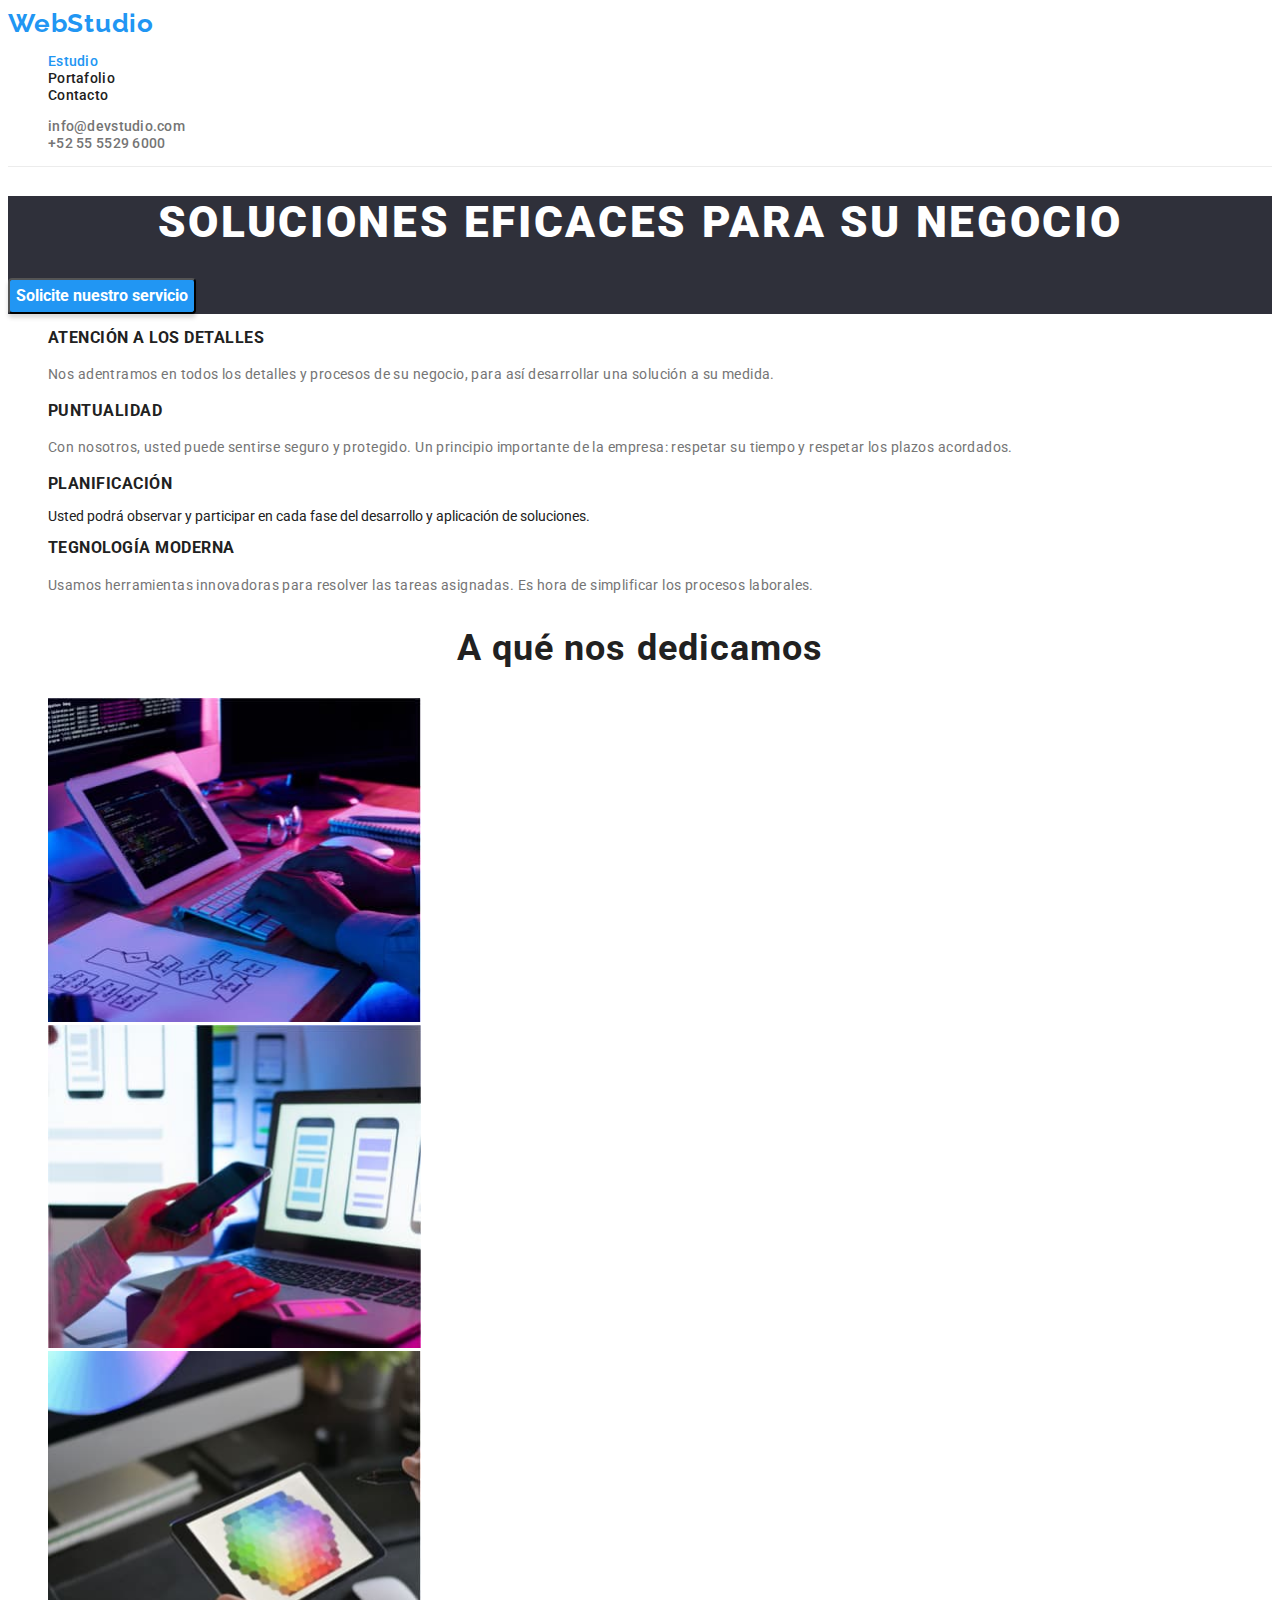
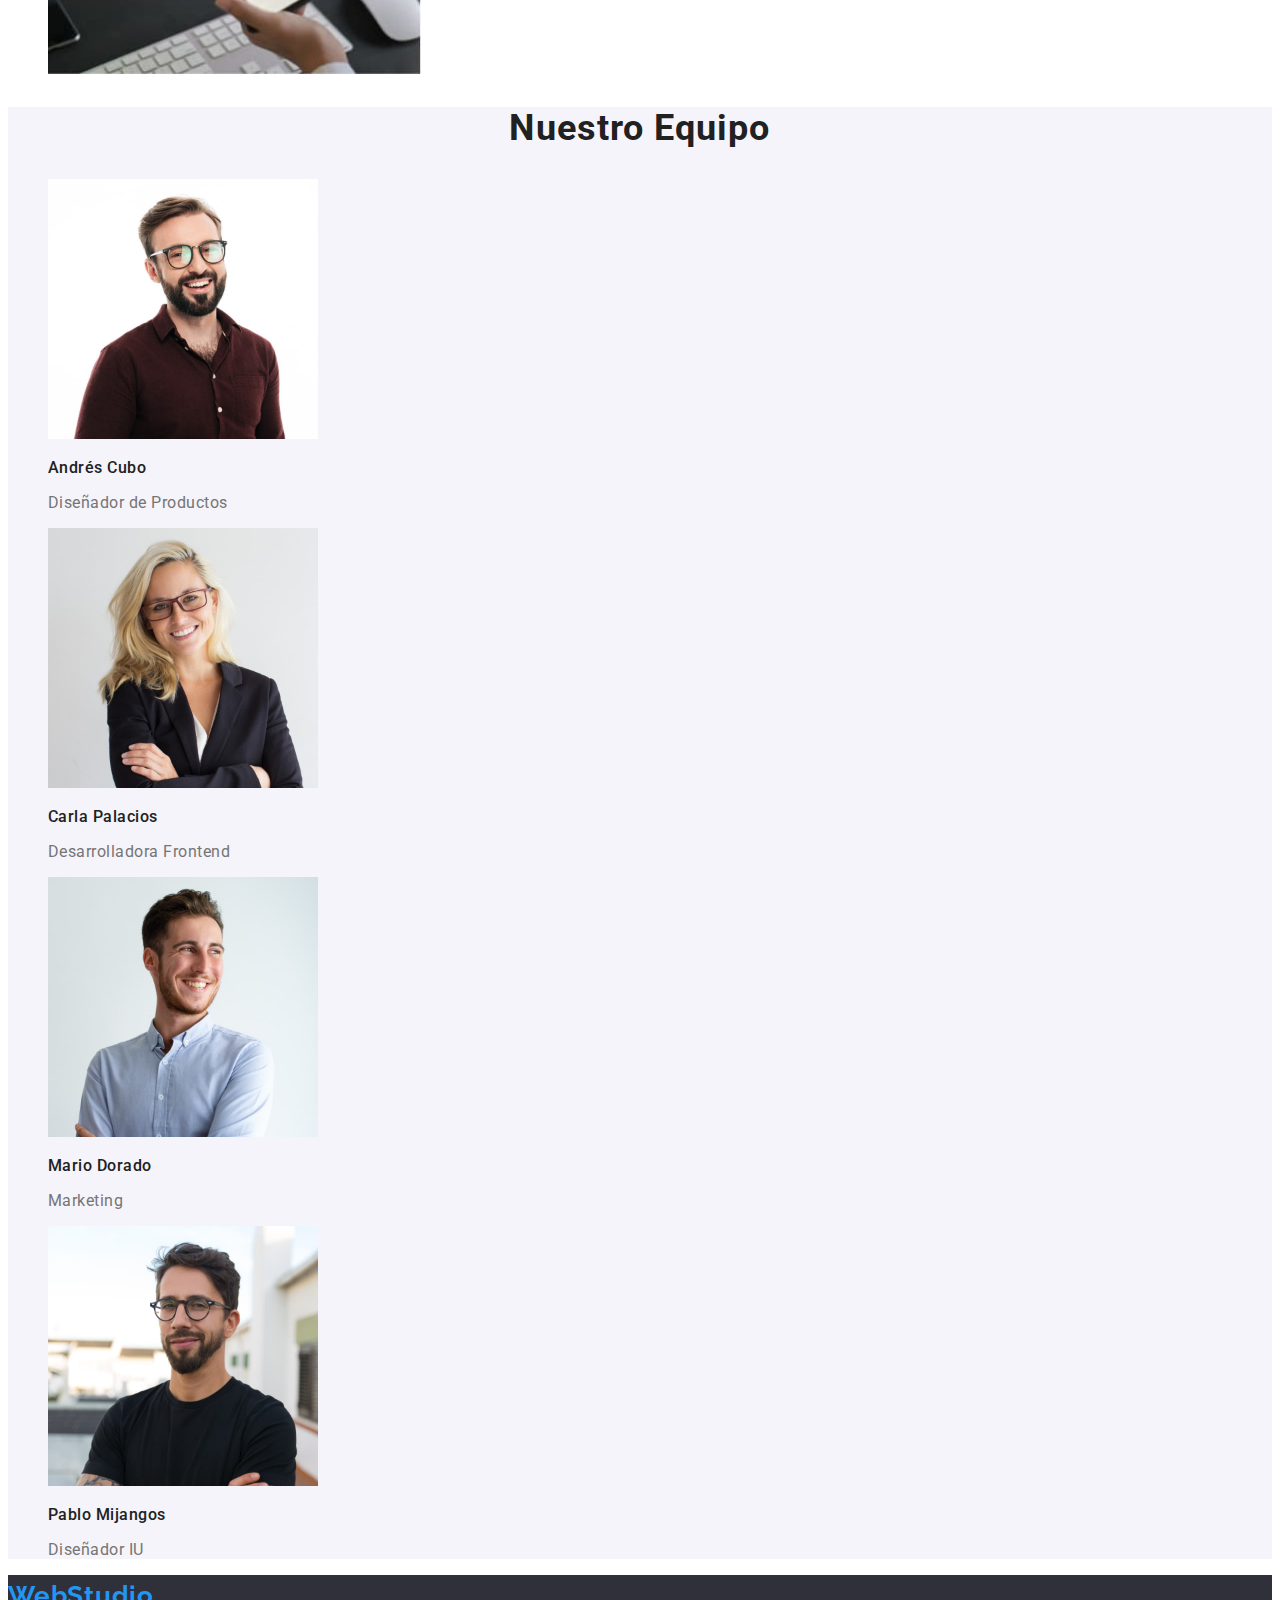
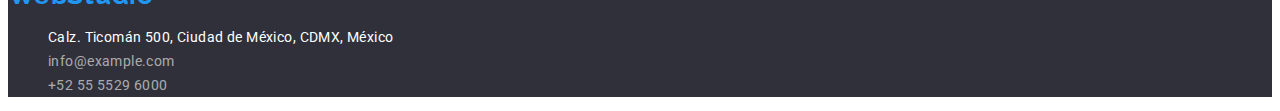
==== index.html @ 963b59cc "Initial commit" ====
<!DOCTYPE html>
<html lang="en">
  <head>
    <meta charset="UTF-8" />
    <meta http-equiv="X-UA-Compatible" content="IE=edge" />
    <meta name="viewport" content="width=device-width, initial-scale=1.0" />
    <link rel="preconnect" href="https://fonts.googleapis.com" />
    <link rel="preconnect" href="https://fonts.gstatic.com" crossorigin />
    <title>WebStudio</title>
    <link rel="stylesheet" href="css/styles.css" />
    <link
      href="https://fonts.googleapis.com/css2?family=Raleway:ital,wght@0,400;0,500;0,900;1,700&family=Roboto:ital,wght@0,100;0,300;0,400;0,500;0,700;0,900;1,100;1,300;1,400;1,500;1,700;1,900&display=swap"
      rel="stylesheet"
    />
  </head>
  <body>
    <!-- Aquí empieza el encabezado principal que se mantendrá en todas las páginas del sitio web -->
    <header class="header-container">
      <a href="./index.html" class="header-logo link"
        ><span class="logo-blue">WebStudio</span></a
      >
      <nav class="header-nav">
        <ul class="header-menu list">
          <li class="header-menu-item">
            <a href="./index.html" class="header-link link current">Estudio</a>
          </li>
          <li class="header-menu-item">
            <a href="./portfolio.html" class="header-link link">Portafolio</a>
          </li>
          <li class="header-menu-item">
            <a href="" class="header-link link">Contacto</a>
          </li>
        </ul>
      </nav>
      <ul class="header-contacts list">
        <li class="header-email">
          <a href="mailto:info@devstudio.com" class="email link"
            >info@devstudio.com</a
          >
        </li>
        <li class="header-tel">
          <a href="tel:+525555296000" class="tel link">+52 55 5529 6000</a>
        </li>
      </ul>
    </header>
    <!-- Aquí está el contenido principal de nuestra página -->
    <main>
      <!-- Contiene la sección para solicitar servicio -->
      <section class="main-intro">
        <h1>SOLUCIONES EFICACES PARA SU NEGOCIO</h1>
        <button class="intro-button" type="button">
          Solicite nuestro servicio
        </button>
      </section>
      <!-- Contiene la sección de los beneficios que ofrece la empresa-->
      <section class="benefits-container">
        <h2 hidden class="t-benefits">Nuestras ventanas</h2>
        <ul class="benefits-list list">
          <li class="benefits-list-item">
            <h3 class="title-benefits">ATENCIÓN A LOS DETALLES</h3>
            <p class="benefits-text">
              Nos adentramos en todos los detalles y procesos de su negocio,
              para así desarrollar una solución a su medida.
            </p>
          </li>
          <li class="benefits-list-item">
            <h3 class="title-benefits">PUNTUALIDAD</h3>
            <p class="benefits-text">
              Con nosotros, usted puede sentirse seguro y protegido. Un
              principio importante de la empresa: respetar su tiempo y respetar
              los plazos acordados.
            </p>
          </li>
          <li class="benefits-list-item">
            <h3 class="title-benefits">PLANIFICACIÓN</h3>
            <p class="benfits-text">
              Usted podrá observar y participar en cada fase del desarrollo y
              aplicación de soluciones.
            </p>
          </li>
          <li class="benefits-list-item">
            <h3 class="title-benefits">TEGNOLOGÍA MODERNA</h3>
            <p class="benefits-text">
              Usamos herramientas innovadoras para resolver las tareas
              asignadas. Es hora de simplificar los procesos laborales.
            </p>
          </li>
        </ul>
      </section>
      <!-- Contiene la sección: A qué se dedica la empresa -->
      <section>
        <h2 class="title-what-do">A qué nos dedicamos</h2>
        <ul class="img-container-list list work">
          <li>
            <img
              src="./image/Diseño_desarrollo_SW.jpg"
              alt="Diseño y desarrollo de una solución informática"
              width="373"
            />
          </li>
          <li>
            <img
              src="./image/Diseño_Responsive.jpg"
              alt="Diseño web responsive"
              width="373"
            />
          </li>
          <li>
            <img
              src="./image/Diseño_Necesidades.jpg"
              alt="Diseño de acuerdo a la necesidades"
              width="373"
            />
          </li>
        </ul>
      </section>
      <!-- Contiene la sección de información del equipo de trabajo de la empresa -->
      <section class="section-our-team">
        <h2 class="title-our-team2">Nuestro Equipo</h2>
        <ul class="our-team-list list">
          <li class="our-team-item">
            <img
              src="./image/andres_cubo.jpg"
              alt="Miembro del equipo de trabajo Andrés Cubo"
              width="270"
            />
            <h3 class="title-our-team3">Andrés Cubo</h3>
            <p class="our-team-text">Diseñador de Productos</p>
          </li>
          <li class="our-team-item">
            <img
              src="./image/carla_palacios.jpg"
              alt="Miembro del equipo de trabajo Carla Palacios"
              width="270"
            />
            <h3 class="title-our-team3">Carla Palacios</h3>
            <p class="our-team-text">Desarrolladora Frontend</p>
          </li>
          <li class="our-team-item">
            <img
              src="./image/mario_dorado.jpg"
              alt="Miembro del equipo de trabajo Mario Dorado"
              width="270"
            />
            <h3 class="title-our-team3">Mario Dorado</h3>
            <p class="our-team-text">Marketing</p>
          </li>
          <li class="our-team-item">
            <img
              src="./image/pablo_mijangos.jpg"
              alt="Miembro del equipo de trabajo Pablo Mijangos"
              width="270"
            />
            <h3 class="title-our-team3">Pablo Mijangos</h3>
            <p class="our-team-text">Diseñador IU</p>
          </li>
        </ul>
      </section>
    </main>
    <!-- Y aquí está nuestro pie de página principal que se utiliza en todas las páginas de nuestro sitio web -->
    <footer class="footer-container">
      <a href="/index.html" class="footer-logo link"
        ><span class="logo-blue">WebStudio</span></a
      >
      <address class="footer_address">
        <ul class="footer-list list">
          <li class="footer-list-item">
            <a href="" class="address-contact link"
              >Calz. Ticomán 500, Ciudad de México, CDMX, México</a
            >
          </li>
          <li class="footer-list-item">
            <a href="mailto:info@example.com" class="footer-contact link"
              >info@example.com</a
            >
          </li>
          <li class="footer-list-item">
            <a href="tel:+525555296000" class="footer-contact link"
              >+52 55 5529 6000
            </a>
          </li>
        </ul>
      </address>
    </footer>
  </body>
</html>
---- css/styles.css ----
:root {
  --primary-text-color: #212121;
  --secundary-text-color: #757575;
  --tertiary-tex-color: rgba(255, 255, 255, 0.6);
  --accent-color: #2196f3;
  --primary-background-color: #ffffff;
  --secondary-background-color: #2f303a;
  --tertiary-background-color: #f5f4fa;
}

body {
  font-family: 'Roboto', sans-serif;
  color: var(--primary-text-color);
  background-color: var(--primary-background-color);
  font-size: 14px;
}
.list {
  list-style: none;
}
.link {
  text-decoration: none;
}

.logo-blue {
  font-family: 'Raleway', sans-serif;
  font-weight: 700;
  font-size: 26px;
  line-height: 1.19;
  letter-spacing: 0.03em;
  color: var(--accent-color);
}
.header-container {
  border-bottom: 1px solid #ececec;
}
.header-link {
  font-weight: 500;
  line-height: 1.14;
  letter-spacing: 0.02em;
  color: var(--primary-text-color);
}
.hearder-logo:focus,
.header-link:hover,
.hearder-link:focus,
.tel:hover,
.tel:focus,
.email:hover,
.email:focus,
.footer-logo:focus,
.address-contact:hover,
.address-contact:focus,
.footer-contact:hover,
.footer-contact:focus {
  color: var(--accent-color);
}
.current {
  color: var(--accent-color);
}
.tel,
.email {
  font-weight: 500;
  line-height: 1.14;
  letter-spacing: 0.02em;
  color: var(--secundary-text-color);
}
.main-intro,
.footer-container {
  background-color: var(--secondary-background-color);
}
.main-intro h1 {
  font-weight: 900;
  font-size: 44px;
  color: #ffffff;
  text-align: center;
  letter-spacing: 0.06em;
  text-transform: uppercase;
}
.intro-button {
  font-family: 'Roboto';
  font-weight: 700;
  font-size: 16px;
  line-height: 30px;
  background: var(--accent-color);
  color: var(--primary-background-color);
  box-shadow: 0px 4px 4px rgba(0, 0, 0, 0.15);
  border-radius: 4px;
  cursor: pointer;
}
.intro-button:hover,
.intro-button:focus {
  color: var(--secundary-text-color);
}
.title-benefits {
  font-weight: 700;
  line-height: 16px;
  letter-spacing: 0.03em;
  color: var(--primary-text-color);
}
.benefits-text {
  font-weight: 400;
  line-height: 24px;
  letter-spacing: 0.03em;
  color: var(--secundary-text-color);
}

.title-what-do,
.title-our-team2 {
  font-weight: 700;
  font-size: 36px;
  line-height: 42px;
  text-align: center;
  letter-spacing: 0.03em;
  color: var(--primary-text-color);
}
.section-our-team {
  background-color: var(--tertiary-background-color);
}
.title-our-team3 {
  font-weight: 500;
  font-size: 16px;
  line-height: 19px;
  letter-spacing: 0.03em;
  color: var(--primary-text-color);
}
.our-team-text {
  font-weight: 400;
  font-size: 16px;
  line-height: 19px;
  letter-spacing: 0.03em;
  color: var(--secundary-text-color);
}
.footer-logo {
  font-family: 'Raleway', sans-serif;
  color: var(--primary-background-color);
  font-weight: 700;
  font-size: 31px;
  line-height: 1.19;
  letter-spacing: 0.03em;
}
.address-contact {
  font-style: normal;
  font-weight: 400;
  line-height: 24px;
  letter-spacing: 0.03em;
  color: var(--primary-background-color);
}
.footer-contact {
  font-style: normal;
  font-weight: 400;
  line-height: 24px;
  letter-spacing: 0.03em;
  color: var(--tertiary-tex-color);
}
.title-portfolio {
  font-weight: 700;
  font-size: 18px;
  line-height: 36px;
  letter-spacing: 0.06em;
  color: var(--primary-text-color);
}
.portfolio-text {
  font-weight: 400;
  font-size: 16px;
  line-height: 30px;
  letter-spacing: 0.03em;
  color: var(--secundary-text-color);
}
.nav-button {
  font-family: 'Roboto';
  font-weight: 500;
  font-size: 16px;
  line-height: 26px;
  letter-spacing: 0.03em;
  color: var(--primary-text-color);
  background-color: var(--tertiary-background-color);
  border-radius: 4px;
  outline: none;
  border: none;
  cursor: pointer;
}
.button-current {
  color: var(--primary-background-color);
  background-color: var(--accent-color);
  box-shadow: 0px 3px 1px rgba(0, 0, 0, 0.1), 0px 1px 2px rgba(0, 0, 0, 0.08),
    0px 2px 2px rgba(0, 0, 0, 0.12);
}
.nav-button:hover,
.nav-button:focus {
  color: var(--primary-background-color);
  background-color: var(--accent-color);
}
.list-button {
  display: inline;
  padding-left: 3px;
  padding-right: 3px;
}
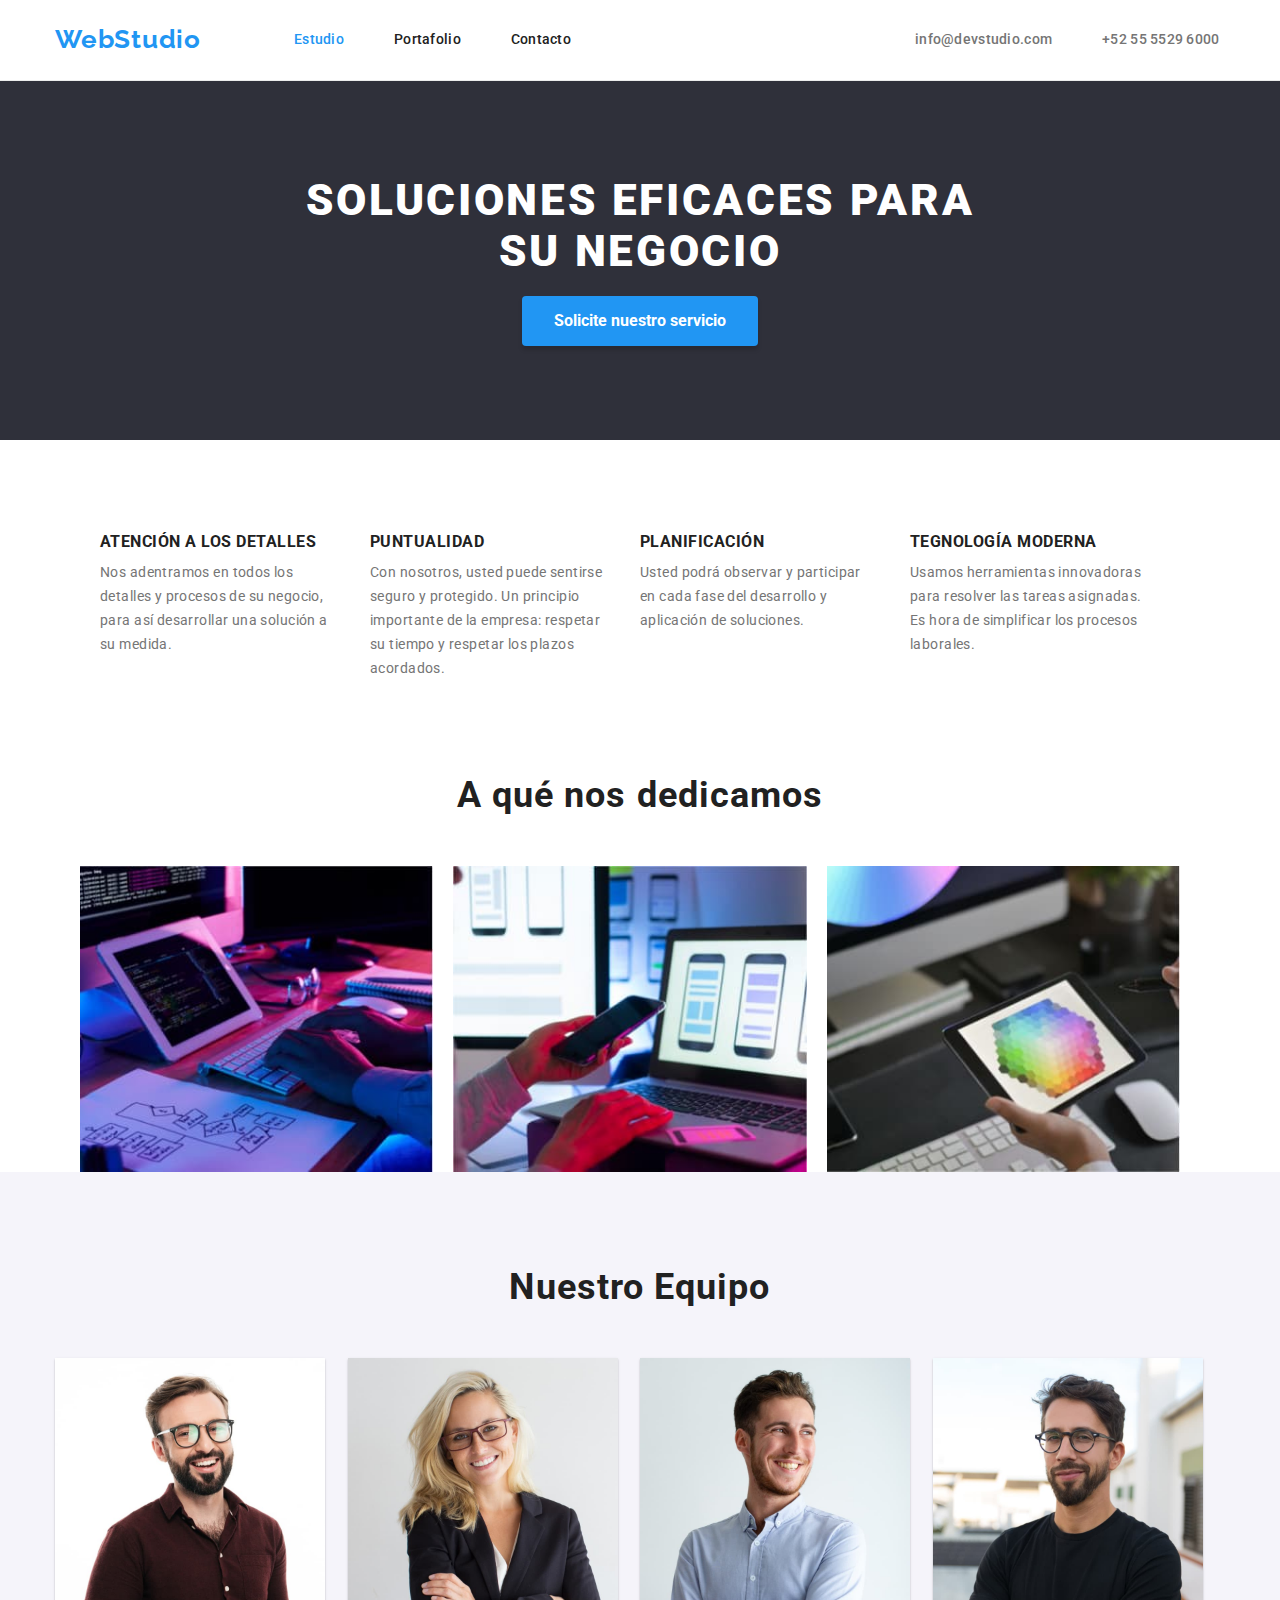
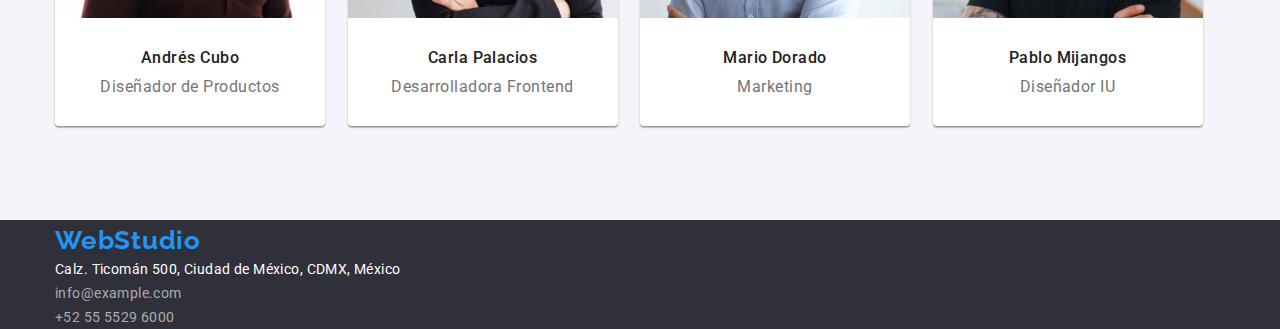
==== commit d50fd42c: "Se modifico index.html, portfolio.html y styles.css" ====
--- a/index.html
+++ b/index.html
@@ -4,183 +4,214 @@
     <meta charset="UTF-8" />
     <meta http-equiv="X-UA-Compatible" content="IE=edge" />
     <meta name="viewport" content="width=device-width, initial-scale=1.0" />
-    <link rel="preconnect" href="https://fonts.googleapis.com" />
-    <link rel="preconnect" href="https://fonts.gstatic.com" crossorigin />
     <title>WebStudio</title>
-    <link rel="stylesheet" href="css/styles.css" />
+    <!-- Fuentes -->
     <link
       href="https://fonts.googleapis.com/css2?family=Raleway:ital,wght@0,400;0,500;0,900;1,700&family=Roboto:ital,wght@0,100;0,300;0,400;0,500;0,700;0,900;1,100;1,300;1,400;1,500;1,700;1,900&display=swap"
       rel="stylesheet"
     />
+    <link rel="preconnect" href="https://fonts.googleapis.com" />
+    <link rel="preconnect" href="https://fonts.gstatic.com" crossorigin />
+    <!-- Normalize -->
+    <link
+      rel="stylesheet"
+      href="https://cdnjs.cloudflare.com/ajax/libs/modern-normalize/1.0.0/modern-normalize.min.css"
+    />
+    <!-- Mis Estilos -->
+    <link rel="stylesheet" href="./css/styles.css" />
   </head>
+
   <body>
     <!-- Aquí empieza el encabezado principal que se mantendrá en todas las páginas del sitio web -->
-    <header class="header-container">
-      <a href="./index.html" class="header-logo link"
-        ><span class="logo-blue">WebStudio</span></a
-      >
-      <nav class="header-nav">
-        <ul class="header-menu list">
-          <li class="header-menu-item">
-            <a href="./index.html" class="header-link link current">Estudio</a>
+    <header class="header">
+      <div class="container container-header">
+        <a href="./index.html" class="header-logo link"
+          ><span class="logo-blue">WebStudio</span></a
+        >
+        <nav class="header-nav">
+          <ul class="header-menu list">
+            <li class="header-menu-item">
+              <a href="./index.html" class="header-link link current"
+                >Estudio</a
+              >
+            </li>
+            <li class="header-menu-item">
+              <a href="./portfolio.html" class="header-link link">Portafolio</a>
+            </li>
+            <li class="header-menu-item">
+              <a href="" class="header-link link contacto">Contacto</a>
+            </li>
+          </ul>
+        </nav>
+        <ul class="header-contacts list">
+          <li class="header-email">
+            <a
+              href="mailto:info@devstudio.com"
+              class="email header-contacts-link link"
+              >info@devstudio.com</a
+            >
           </li>
-          <li class="header-menu-item">
-            <a href="./portfolio.html" class="header-link link">Portafolio</a>
-          </li>
-          <li class="header-menu-item">
-            <a href="" class="header-link link">Contacto</a>
+          <li class="header-tel">
+            <a href="tel:+525555296000" class="tel header-contacts-link link"
+              >+52 55 5529 6000</a
+            >
           </li>
         </ul>
-      </nav>
-      <ul class="header-contacts list">
-        <li class="header-email">
-          <a href="mailto:info@devstudio.com" class="email link"
-            >info@devstudio.com</a
-          >
-        </li>
-        <li class="header-tel">
-          <a href="tel:+525555296000" class="tel link">+52 55 5529 6000</a>
-        </li>
-      </ul>
+      </div>
     </header>
+
     <!-- Aquí está el contenido principal de nuestra página -->
     <main>
       <!-- Contiene la sección para solicitar servicio -->
-      <section class="main-intro">
-        <h1>SOLUCIONES EFICACES PARA SU NEGOCIO</h1>
-        <button class="intro-button" type="button">
-          Solicite nuestro servicio
-        </button>
-      </section>
+      <section class="main-intro section">
+        <div class="container container-intro">
+          <h1>SOLUCIONES EFICACES PARA SU NEGOCIO</h1>
+          <button class="intro-button btn-intro-main" type="button">
+            Solicite nuestro servicio
+          </button>
+        </div>
+      </section>
+
       <!-- Contiene la sección de los beneficios que ofrece la empresa-->
-      <section class="benefits-container">
-        <h2 hidden class="t-benefits">Nuestras ventanas</h2>
-        <ul class="benefits-list list">
-          <li class="benefits-list-item">
-            <h3 class="title-benefits">ATENCIÓN A LOS DETALLES</h3>
-            <p class="benefits-text">
-              Nos adentramos en todos los detalles y procesos de su negocio,
-              para así desarrollar una solución a su medida.
-            </p>
-          </li>
-          <li class="benefits-list-item">
-            <h3 class="title-benefits">PUNTUALIDAD</h3>
-            <p class="benefits-text">
-              Con nosotros, usted puede sentirse seguro y protegido. Un
-              principio importante de la empresa: respetar su tiempo y respetar
-              los plazos acordados.
-            </p>
-          </li>
-          <li class="benefits-list-item">
-            <h3 class="title-benefits">PLANIFICACIÓN</h3>
-            <p class="benfits-text">
-              Usted podrá observar y participar en cada fase del desarrollo y
-              aplicación de soluciones.
-            </p>
-          </li>
-          <li class="benefits-list-item">
-            <h3 class="title-benefits">TEGNOLOGÍA MODERNA</h3>
-            <p class="benefits-text">
-              Usamos herramientas innovadoras para resolver las tareas
-              asignadas. Es hora de simplificar los procesos laborales.
-            </p>
-          </li>
-        </ul>
-      </section>
+      <section class="benefits section">
+        <div class="container container-benefits">
+          <h2 hidden class="t-benefits">Nuestras ventanas</h2>
+          <ul class="benefits-list list">
+            <li class="benefits-list-item">
+              <h3 class="title-benefits">ATENCIÓN A LOS DETALLES</h3>
+              <p class="benefits-text">
+                Nos adentramos en todos los detalles y procesos de su negocio,
+                para así desarrollar una solución a su medida.
+              </p>
+            </li>
+            <li class="benefits-list-item">
+              <h3 class="title-benefits">PUNTUALIDAD</h3>
+              <p class="benefits-text">
+                Con nosotros, usted puede sentirse seguro y protegido. Un
+                principio importante de la empresa: respetar su tiempo y
+                respetar los plazos acordados.
+              </p>
+            </li>
+            <li class="benefits-list-item">
+              <h3 class="title-benefits">PLANIFICACIÓN</h3>
+              <p class="benefits-text">
+                Usted podrá observar y participar en cada fase del desarrollo y
+                aplicación de soluciones.
+              </p>
+            </li>
+            <li class="benefits-list-item">
+              <h3 class="title-benefits">TEGNOLOGÍA MODERNA</h3>
+              <p class="benefits-text">
+                Usamos herramientas innovadoras para resolver las tareas
+                asignadas. Es hora de simplificar los procesos laborales.
+              </p>
+            </li>
+          </ul>
+        </div>
+      </section>
+
       <!-- Contiene la sección: A qué se dedica la empresa -->
-      <section>
-        <h2 class="title-what-do">A qué nos dedicamos</h2>
-        <ul class="img-container-list list work">
-          <li>
-            <img
-              src="./image/Diseño_desarrollo_SW.jpg"
-              alt="Diseño y desarrollo de una solución informática"
-              width="373"
-            />
-          </li>
-          <li>
-            <img
-              src="./image/Diseño_Responsive.jpg"
-              alt="Diseño web responsive"
-              width="373"
-            />
-          </li>
-          <li>
-            <img
-              src="./image/Diseño_Necesidades.jpg"
-              alt="Diseño de acuerdo a la necesidades"
-              width="373"
-            />
-          </li>
-        </ul>
-      </section>
+      <section class="section-word">
+        <div class="container container-word">
+          <h2 class="title-what-do">A qué nos dedicamos</h2>
+          <ul class="img-container-list list work">
+            <li class="img-work-list">
+              <img
+                src="./image/Diseño_desarrollo_SW.jpg"
+                alt="Diseño y desarrollo de una solución informática"
+                width="373"
+              />
+            </li>
+            <li class="img-work-list">
+              <img
+                src="./image/Diseño_Responsive.jpg"
+                alt="Diseño web responsive"
+                width="373"
+              />
+            </li>
+            <li class="img-work-list">
+              <img
+                src="./image/Diseño_Necesidades.jpg"
+                alt="Diseño de acuerdo a la necesidades"
+                width="373"
+              />
+            </li>
+          </ul>
+        </div>
+      </section>
+
       <!-- Contiene la sección de información del equipo de trabajo de la empresa -->
-      <section class="section-our-team">
-        <h2 class="title-our-team2">Nuestro Equipo</h2>
-        <ul class="our-team-list list">
-          <li class="our-team-item">
-            <img
-              src="./image/andres_cubo.jpg"
-              alt="Miembro del equipo de trabajo Andrés Cubo"
-              width="270"
-            />
-            <h3 class="title-our-team3">Andrés Cubo</h3>
-            <p class="our-team-text">Diseñador de Productos</p>
-          </li>
-          <li class="our-team-item">
-            <img
-              src="./image/carla_palacios.jpg"
-              alt="Miembro del equipo de trabajo Carla Palacios"
-              width="270"
-            />
-            <h3 class="title-our-team3">Carla Palacios</h3>
-            <p class="our-team-text">Desarrolladora Frontend</p>
-          </li>
-          <li class="our-team-item">
-            <img
-              src="./image/mario_dorado.jpg"
-              alt="Miembro del equipo de trabajo Mario Dorado"
-              width="270"
-            />
-            <h3 class="title-our-team3">Mario Dorado</h3>
-            <p class="our-team-text">Marketing</p>
-          </li>
-          <li class="our-team-item">
-            <img
-              src="./image/pablo_mijangos.jpg"
-              alt="Miembro del equipo de trabajo Pablo Mijangos"
-              width="270"
-            />
-            <h3 class="title-our-team3">Pablo Mijangos</h3>
-            <p class="our-team-text">Diseñador IU</p>
-          </li>
-        </ul>
+      <section class="section-our-team section">
+        <div class="container container-our-team">
+          <h2 class="title-our-team">Nuestro Equipo</h2>
+          <ul class="our-team-list grid-container-our-team list">
+            <li class="our-team-item">
+              <img
+                src="./image/andres_cubo.jpg"
+                alt="Miembro del equipo de trabajo Andrés Cubo"
+                width="270"
+              />
+              <h3 class="title-our-team-person">Andrés Cubo</h3>
+              <p class="our-team-text">Diseñador de Productos</p>
+            </li>
+            <li class="our-team-item">
+              <img
+                src="./image/carla_palacios.jpg"
+                alt="Miembro del equipo de trabajo Carla Palacios"
+                width="270"
+              />
+              <h3 class="title-our-team-person">Carla Palacios</h3>
+              <p class="our-team-text">Desarrolladora Frontend</p>
+            </li>
+            <li class="our-team-item">
+              <img
+                src="./image/mario_dorado.jpg"
+                alt="Miembro del equipo de trabajo Mario Dorado"
+                width="270"
+              />
+              <h3 class="title-our-team-person">Mario Dorado</h3>
+              <p class="our-team-text">Marketing</p>
+            </li>
+            <li class="our-team-item">
+              <img
+                src="./image/pablo_mijangos.jpg"
+                alt="Miembro del equipo de trabajo Pablo Mijangos"
+                width="270"
+              />
+              <h3 class="title-our-team-person">Pablo Mijangos</h3>
+              <p class="our-team-text">Diseñador IU</p>
+            </li>
+          </ul>
+        </div>
       </section>
     </main>
+
     <!-- Y aquí está nuestro pie de página principal que se utiliza en todas las páginas de nuestro sitio web -->
-    <footer class="footer-container">
-      <a href="/index.html" class="footer-logo link"
-        ><span class="logo-blue">WebStudio</span></a
-      >
-      <address class="footer_address">
-        <ul class="footer-list list">
-          <li class="footer-list-item">
-            <a href="" class="address-contact link"
-              >Calz. Ticomán 500, Ciudad de México, CDMX, México</a
-            >
-          </li>
-          <li class="footer-list-item">
-            <a href="mailto:info@example.com" class="footer-contact link"
-              >info@example.com</a
-            >
-          </li>
-          <li class="footer-list-item">
-            <a href="tel:+525555296000" class="footer-contact link"
-              >+52 55 5529 6000
-            </a>
-          </li>
-        </ul>
-      </address>
+    <footer class="footer">
+      <div class="container">
+        <a href="/index.html" class="footer-logo link"
+          ><span class="logo-blue">WebStudio</span></a
+        >
+        <address class="footer_address">
+          <ul class="footer-list list">
+            <li class="footer-list-item">
+              <a href="" class="address-contact link"
+                >Calz. Ticomán 500, Ciudad de México, CDMX, México</a
+              >
+            </li>
+            <li class="footer-list-item">
+              <a href="mailto:info@example.com" class="footer-contact link"
+                >info@example.com</a
+              >
+            </li>
+            <li class="footer-list-item">
+              <a href="tel:+525555296000" class="footer-contact link"
+                >+52 55 5529 6000
+              </a>
+            </li>
+          </ul>
+        </address>
+      </div>
     </footer>
   </body>
 </html>
--- a/css/styles.css
+++ b/css/styles.css
@@ -1,3 +1,63 @@
+*,
+*::before,
+*::after {
+  box-sizing: border-box;
+}
+h1 {
+  color: var(--hero-color);
+  font-size: 90px;
+}
+/*
+p {
+  font-size: 18px;
+  line-height: 30px;
+}
+
+span,
+a {
+  font-size: 11px;
+}
+*/
+b {
+  color: var(--custom-dark);
+  font-size: 42px;
+}
+
+h1,
+h2,
+h3,
+h4,
+h5,
+h6,
+p {
+  margin: 0;
+}
+
+html {
+  box-sizing: border-box;
+}
+
+img {
+  display: block;
+  max-width: 100%;
+  height: auto;
+}
+
+address {
+  font-style: normal;
+}
+
+.link {
+  text-decoration: none;
+  color: inherit;
+}
+
+.list {
+  list-style: none;
+  padding: 0;
+  margin: 0;
+}
+
 :root {
   --primary-text-color: #212121;
   --secundary-text-color: #757575;
@@ -14,13 +74,20 @@
   background-color: var(--primary-background-color);
   font-size: 14px;
 }
-.list {
-  list-style: none;
-}
-.link {
-  text-decoration: none;
-}
-
+
+.container {
+  width: 1200px;
+  padding-left: 15px;
+  padding-right: 15px;
+  margin: 0 auto;
+}
+
+.section {
+  padding-top: 94px;
+  padding-bottom: 94px;
+}
+
+/*SECTION-HEADER*/
 .logo-blue {
   font-family: 'Raleway', sans-serif;
   font-weight: 700;
@@ -29,22 +96,59 @@
   letter-spacing: 0.03em;
   color: var(--accent-color);
 }
-.header-container {
+
+.header-logo {
+  padding-top: 24px;
+  padding-bottom: 25px;
+  padding-right: 93px;
+}
+
+.header {
   border-bottom: 1px solid #ececec;
 }
+.container-header {
+  display: flex;
+  align-items: center;
+}
+
+.header-menu {
+  display: flex;
+}
+
+.header-contacts {
+  display: flex;
+}
+
 .header-link {
   font-weight: 500;
   line-height: 1.14;
   letter-spacing: 0.02em;
   color: var(--primary-text-color);
-}
-.hearder-logo:focus,
+  padding-top: 32px;
+  padding-bottom: 32px;
+}
+
+.header-contacts-link {
+  font-weight: 500;
+  line-height: 1.14;
+  letter-spacing: 0.02em;
+  color: var(--secundary-text-color);
+}
+
+.header-menu-item:not(:last-child),
+.header-email:not(:last-child) {
+  margin-right: 50px;
+}
+
+.contacto {
+  padding-right: 344px;
+}
+
+.header-logo:focus,
 .header-link:hover,
-.hearder-link:focus,
-.tel:hover,
-.tel:focus,
-.email:hover,
-.email:focus,
+.header-link:focus,
+.header-contacts-link:hover,
+.header-contacts-link:focus,
 .footer-logo:focus,
 .address-contact:hover,
 .address-contact:focus,
@@ -55,15 +159,10 @@
 .current {
   color: var(--accent-color);
 }
-.tel,
-.email {
-  font-weight: 500;
-  line-height: 1.14;
-  letter-spacing: 0.02em;
-  color: var(--secundary-text-color);
-}
+
+/*SECTION-INTRO*/
 .main-intro,
-.footer-container {
+.footer {
   background-color: var(--secondary-background-color);
 }
 .main-intro h1 {
@@ -73,6 +172,7 @@
   text-align: center;
   letter-spacing: 0.06em;
   text-transform: uppercase;
+  width: 696px;
 }
 .intro-button {
   font-family: 'Roboto';
@@ -84,42 +184,97 @@
   box-shadow: 0px 4px 4px rgba(0, 0, 0, 0.15);
   border-radius: 4px;
   cursor: pointer;
-}
+  border: none;
+  margin: 0 auto;
+  padding: 10px 32px;
+}
+
+.container-intro {
+  display: flex;
+  flex-direction: column;
+  justify-content: center;
+  align-items: center;
+  gap: 20px;
+}
+
+/*SECTION-BENEFITS*/
+.benefits-list {
+  display: flex;
+  justify-content: center;
+}
+
 .intro-button:hover,
 .intro-button:focus {
+  color: var(--primary-background-color);
+}
+.title-benefits {
+  font-weight: 700;
+  line-height: 16px;
+  letter-spacing: 0.03em;
+  color: var(--primary-text-color);
+  padding-bottom: 10px;
+}
+.benefits-text {
+  font-weight: 400;
+  line-height: 24px;
+  letter-spacing: 0.03em;
   color: var(--secundary-text-color);
-}
-.title-benefits {
-  font-weight: 700;
-  line-height: 16px;
-  letter-spacing: 0.03em;
-  color: var(--primary-text-color);
-}
-.benefits-text {
-  font-weight: 400;
-  line-height: 24px;
-  letter-spacing: 0.03em;
-  color: var(--secundary-text-color);
-}
+  width: 270px;
+  padding-right: 30px;
+}
+
+.img-container-list {
+  display: flex;
+  justify-content: center;
+  align-items: center;
+}
+
+/*SECTION-WORK*/
 
 .title-what-do,
-.title-our-team2 {
+.title-our-team {
   font-weight: 700;
   font-size: 36px;
   line-height: 42px;
   text-align: center;
   letter-spacing: 0.03em;
   color: var(--primary-text-color);
-}
+  padding-bottom: 50px;
+}
+
+.img-work-list {
+  width: 373.16px;
+  padding-right: 20px;
+}
+
+/*SECTION-OUR-TEAM*/
+
 .section-our-team {
   background-color: var(--tertiary-background-color);
 }
-.title-our-team3 {
+
+.grid-container-our-team {
+  display: grid;
+  grid-template-columns: 1fr 1fr 1fr 1fr;
+}
+
+.our-team-item {
+  background-color: var(--primary-background-color);
+  box-shadow: 0px 1px 3px rgba(0, 0, 0, 0.12), 0px 1px 1px rgba(0, 0, 0, 0.14),
+    0px 2px 1px rgba(0, 0, 0, 0.2);
+  border-radius: 0px 0px 4px 4px;
+  width: 270px;
+}
+
+.title-our-team-person {
   font-weight: 500;
   font-size: 16px;
   line-height: 19px;
   letter-spacing: 0.03em;
   color: var(--primary-text-color);
+  text-align: center;
+  padding-top: 30px;
+  padding-bottom: 10px;
 }
 .our-team-text {
   font-weight: 400;
@@ -127,69 +282,109 @@
   line-height: 19px;
   letter-spacing: 0.03em;
   color: var(--secundary-text-color);
-}
-.footer-logo {
-  font-family: 'Raleway', sans-serif;
-  color: var(--primary-background-color);
-  font-weight: 700;
-  font-size: 31px;
-  line-height: 1.19;
-  letter-spacing: 0.03em;
-}
-.address-contact {
-  font-style: normal;
-  font-weight: 400;
-  line-height: 24px;
-  letter-spacing: 0.03em;
-  color: var(--primary-background-color);
-}
-.footer-contact {
-  font-style: normal;
-  font-weight: 400;
-  line-height: 24px;
-  letter-spacing: 0.03em;
-  color: var(--tertiary-tex-color);
-}
+  text-align: center;
+  padding-bottom: 30px;
+}
+
+/*PORTFOLIO*/
+
+.nav-list {
+  display: flex;
+  justify-content: center;
+}
+.nav-button {
+  font-family: 'Roboto';
+  font-weight: 500;
+  font-size: 16px;
+  line-height: 26px;
+  letter-spacing: 0.03em;
+  color: var(--primary-text-color);
+  background-color: var(--tertiary-background-color);
+  border-radius: 4px;
+  border: none;
+  cursor: pointer;
+  margin-bottom: 50px;
+  padding: 6px 26px;
+}
+
+.button-current {
+  color: var(--primary-background-color);
+  background-color: var(--accent-color);
+  box-shadow: 0px 3px 1px rgba(0, 0, 0, 0.1), 0px 1px 2px rgba(0, 0, 0, 0.08),
+    0px 2px 2px rgba(0, 0, 0, 0.12);
+}
+
+.nav-button:hover,
+.nav-button:focus {
+  color: var(--primary-background-color);
+  background-color: var(--accent-color);
+}
+
+.list-button {
+  padding-right: 8px;
+}
+
 .title-portfolio {
   font-weight: 700;
   font-size: 18px;
   line-height: 36px;
   letter-spacing: 0.06em;
   color: var(--primary-text-color);
-}
+  padding-left: 24px;
+  padding-top: 20px;
+}
+
 .portfolio-text {
   font-weight: 400;
   font-size: 16px;
   line-height: 30px;
   letter-spacing: 0.03em;
   color: var(--secundary-text-color);
-}
-.nav-button {
-  font-family: 'Roboto';
-  font-weight: 500;
-  font-size: 16px;
-  line-height: 26px;
-  letter-spacing: 0.03em;
-  color: var(--primary-text-color);
-  background-color: var(--tertiary-background-color);
-  border-radius: 4px;
-  outline: none;
-  border: none;
-  cursor: pointer;
-}
-.button-current {
-  color: var(--primary-background-color);
-  background-color: var(--accent-color);
-  box-shadow: 0px 3px 1px rgba(0, 0, 0, 0.1), 0px 1px 2px rgba(0, 0, 0, 0.08),
-    0px 2px 2px rgba(0, 0, 0, 0.12);
-}
-.nav-button:hover,
-.nav-button:focus {
-  color: var(--primary-background-color);
-  background-color: var(--accent-color);
-}
-.list-button {
-  display: inline;
-  padding-left: 3px;
-  padding-right: 3px;
-}
+  padding-left: 24px;
+  padding-right: 24px;
+  padding-bottom: 20px;
+}
+
+.grid-container-portfolio {
+  display: grid;
+  grid-template-columns: 1fr 1fr 1fr;
+}
+
+.portfolio-item {
+  background-color: var(--primary-background-color);
+  border: 1px solid #eeeeee;
+  width: 370px;
+  height: 404px;
+  margin-bottom: 30px;
+}
+
+.portfolio-item:hover {
+  box-shadow: 0px 1px 1px rgba(0, 0, 0, 0.12), 0px 4px 4px rgba(0, 0, 0, 0.06),
+    1px 4px 6px rgba(0, 0, 0, 0.16);
+}
+
+/*FOOTER*/
+
+.footer-logo {
+  font-family: 'Raleway', sans-serif;
+  color: var(--primary-background-color);
+  font-weight: 700;
+  font-size: 31px;
+  line-height: 1.19;
+  letter-spacing: 0.03em;
+}
+.address-contact {
+  font-style: normal;
+  font-weight: 400;
+  line-height: 24px;
+  letter-spacing: 0.03em;
+  color: var(--primary-background-color);
+}
+
+.footer-contact {
+  font-style: normal;
+  font-weight: 400;
+  line-height: 24px;
+  letter-spacing: 0.03em;
+  color: var(--tertiary-tex-color);
+}
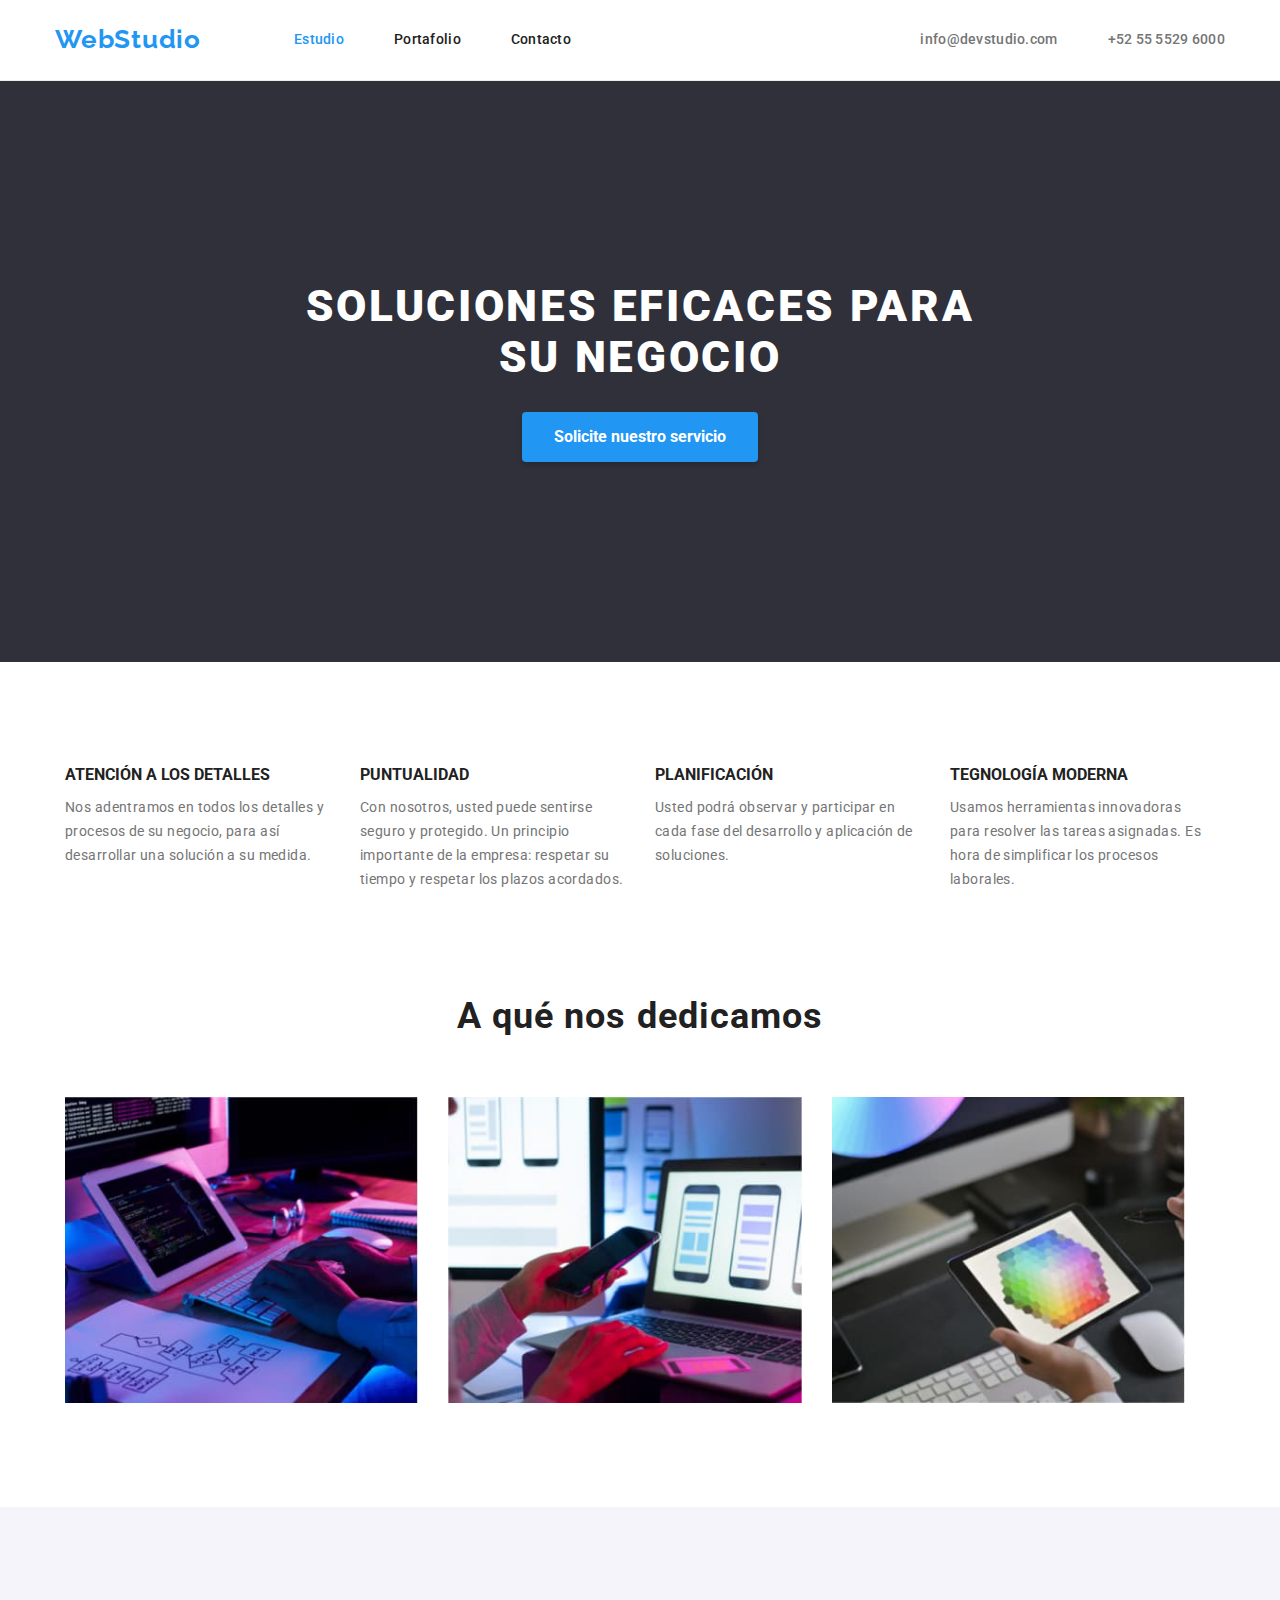
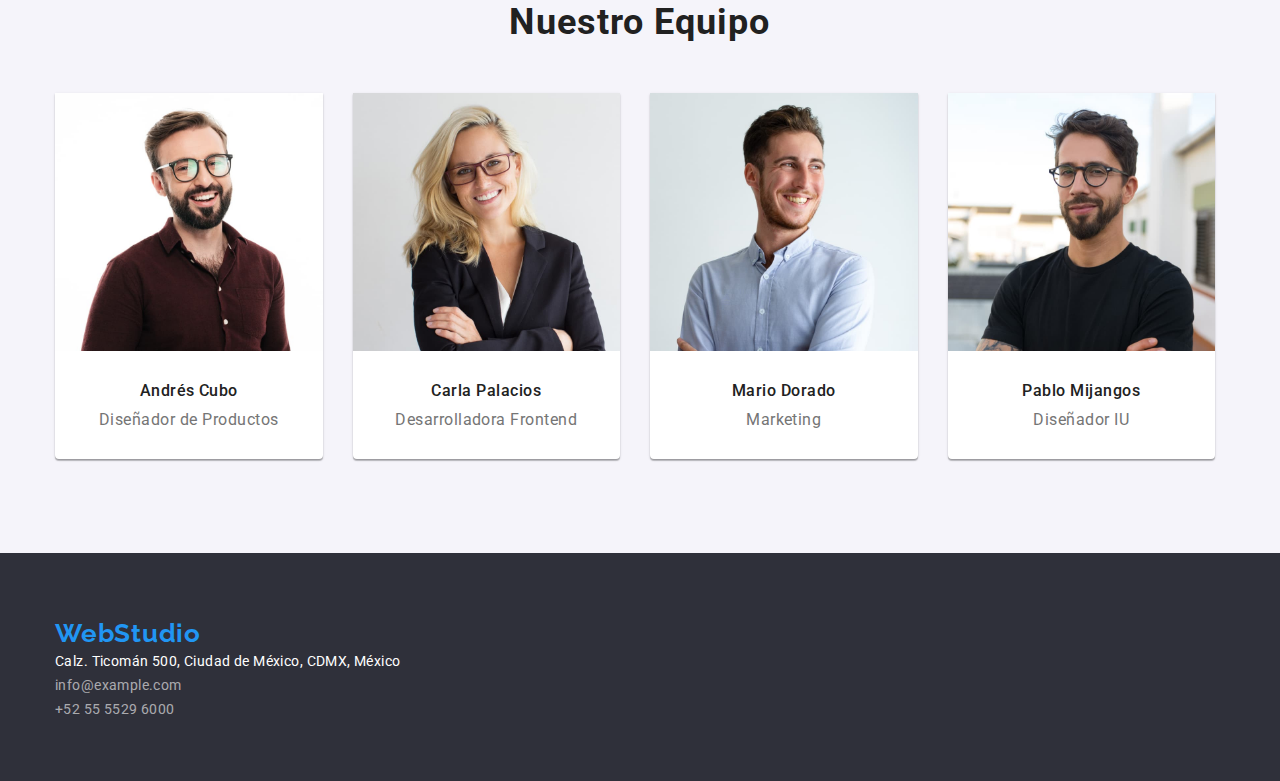
==== commit aace9542: "Se modifico index.html, portfolio.html y styles.css" ====
--- a/index.html
+++ b/index.html
@@ -63,7 +63,7 @@
     <!-- Aquí está el contenido principal de nuestra página -->
     <main>
       <!-- Contiene la sección para solicitar servicio -->
-      <section class="main-intro section">
+      <section class="main-intro intro section">
         <div class="container container-intro">
           <h1>SOLUCIONES EFICACES PARA SU NEGOCIO</h1>
           <button class="intro-button btn-intro-main" type="button">
@@ -115,21 +115,21 @@
         <div class="container container-word">
           <h2 class="title-what-do">A qué nos dedicamos</h2>
           <ul class="img-container-list list work">
-            <li class="img-work-list">
+            <li class="img-work-item">
               <img
                 src="./image/Diseño_desarrollo_SW.jpg"
                 alt="Diseño y desarrollo de una solución informática"
                 width="373"
               />
             </li>
-            <li class="img-work-list">
+            <li class="img-work-item">
               <img
                 src="./image/Diseño_Responsive.jpg"
                 alt="Diseño web responsive"
                 width="373"
               />
             </li>
-            <li class="img-work-list">
+            <li class="img-work-item">
               <img
                 src="./image/Diseño_Necesidades.jpg"
                 alt="Diseño de acuerdo a la necesidades"
@@ -144,42 +144,54 @@
       <section class="section-our-team section">
         <div class="container container-our-team">
           <h2 class="title-our-team">Nuestro Equipo</h2>
-          <ul class="our-team-list grid-container-our-team list">
-            <li class="our-team-item">
-              <img
+          <ul class="our-team-list list">
+            <li class="our-team-item">
+              <img
+                class="img-our-team"
                 src="./image/andres_cubo.jpg"
                 alt="Miembro del equipo de trabajo Andrés Cubo"
                 width="270"
               />
-              <h3 class="title-our-team-person">Andrés Cubo</h3>
-              <p class="our-team-text">Diseñador de Productos</p>
-            </li>
-            <li class="our-team-item">
-              <img
+              <div class="container-title-text">
+                <h3 class="title-our-team-person">Andrés Cubo</h3>
+                <p class="our-team-text">Diseñador de Productos</p>
+              </div>
+            </li>
+            <li class="our-team-item">
+              <img
+                class="img-our-team"
                 src="./image/carla_palacios.jpg"
                 alt="Miembro del equipo de trabajo Carla Palacios"
                 width="270"
               />
-              <h3 class="title-our-team-person">Carla Palacios</h3>
-              <p class="our-team-text">Desarrolladora Frontend</p>
-            </li>
-            <li class="our-team-item">
-              <img
+              <div class="container-title-text">
+                <h3 class="title-our-team-person">Carla Palacios</h3>
+                <p class="our-team-text">Desarrolladora Frontend</p>
+              </div>
+            </li>
+            <li class="our-team-item">
+              <img
+                class="img-our-team"
                 src="./image/mario_dorado.jpg"
                 alt="Miembro del equipo de trabajo Mario Dorado"
                 width="270"
               />
-              <h3 class="title-our-team-person">Mario Dorado</h3>
-              <p class="our-team-text">Marketing</p>
-            </li>
-            <li class="our-team-item">
-              <img
+              <div class="container-title-text">
+                <h3 class="title-our-team-person">Mario Dorado</h3>
+                <p class="our-team-text">Marketing</p>
+              </div>
+            </li>
+            <li class="our-team-item">
+              <img
+                class="img-our-team"
                 src="./image/pablo_mijangos.jpg"
                 alt="Miembro del equipo de trabajo Pablo Mijangos"
                 width="270"
               />
-              <h3 class="title-our-team-person">Pablo Mijangos</h3>
-              <p class="our-team-text">Diseñador IU</p>
+              <div class="container-title-text">
+                <h3 class="title-our-team-person">Pablo Mijangos</h3>
+                <p class="our-team-text">Diseñador IU</p>
+              </div>
             </li>
           </ul>
         </div>
@@ -188,7 +200,7 @@
 
     <!-- Y aquí está nuestro pie de página principal que se utiliza en todas las páginas de nuestro sitio web -->
     <footer class="footer">
-      <div class="container">
+      <div class="container container-footer">
         <a href="/index.html" class="footer-logo link"
           ><span class="logo-blue">WebStudio</span></a
         >
--- a/css/styles.css
+++ b/css/styles.css
@@ -100,7 +100,7 @@
 .header-logo {
   padding-top: 24px;
   padding-bottom: 25px;
-  padding-right: 93px;
+  margin-right: 93px;
 }
 
 .header {
@@ -117,6 +117,7 @@
 
 .header-contacts {
   display: flex;
+  margin-left: auto;
 }
 
 .header-link {
@@ -138,10 +139,6 @@
 .header-menu-item:not(:last-child),
 .header-email:not(:last-child) {
   margin-right: 50px;
-}
-
-.contacto {
-  padding-right: 344px;
 }
 
 .header-logo:focus,
@@ -161,10 +158,16 @@
 }
 
 /*SECTION-INTRO*/
+
+.intro {
+  padding-top: 200px;
+  padding-bottom: 200px;
+}
 .main-intro,
 .footer {
   background-color: var(--secondary-background-color);
 }
+
 .main-intro h1 {
   font-weight: 900;
   font-size: 44px;
@@ -172,9 +175,12 @@
   text-align: center;
   letter-spacing: 0.06em;
   text-transform: uppercase;
-  width: 696px;
+  max-width: 696px;
+  margin: 0 auto;
+  margin-bottom: 30px;
 }
 .intro-button {
+  display: flex;
   font-family: 'Roboto';
   font-weight: 700;
   font-size: 16px;
@@ -189,47 +195,60 @@
   padding: 10px 32px;
 }
 
-.container-intro {
-  display: flex;
-  flex-direction: column;
-  justify-content: center;
-  align-items: center;
-  gap: 20px;
-}
-
-/*SECTION-BENEFITS*/
-.benefits-list {
-  display: flex;
-  justify-content: center;
-}
-
 .intro-button:hover,
 .intro-button:focus {
   color: var(--primary-background-color);
 }
-.title-benefits {
+
+/*SECTION-BENEFITS*/
+
+.benefits-list {
+  display: flex;
+  /* Make a flex container multiline */
+  flex-wrap: wrap;
+  /* Set gap between rows and columns */
+  gap: 10px;
+  padding: 0;
+  list-style: none;
+  justify-content: center;
+}
+
+.benefits-list-item {
+  /*  Set the width of the elements  */
+  flex-basis: calc((100% - 30px) / 4);
+  padding: 10px;
+  background-color: #fff;
+  border-radius: 4px;
+}
+
+.title-benefits h3 {
   font-weight: 700;
   line-height: 16px;
   letter-spacing: 0.03em;
   color: var(--primary-text-color);
-  padding-bottom: 10px;
+  margin-top: 0;
+  font-size: 20px;
 }
 .benefits-text {
   font-weight: 400;
   line-height: 24px;
   letter-spacing: 0.03em;
   color: var(--secundary-text-color);
-  width: 270px;
-  padding-right: 30px;
-}
-
+  margin: 0;
+  margin-top: 10px;
+}
+
+/*SECTION-WORK*/
 .img-container-list {
   display: flex;
-  justify-content: center;
-  align-items: center;
-}
-
-/*SECTION-WORK*/
+  /* Make a flex container multiline */
+  flex-wrap: wrap;
+  /* Set gap between rows and columns */
+  gap: 10px;
+  padding: 0;
+  list-style: none;
+  margin-right: 30px;
+}
 
 .title-what-do,
 .title-our-team {
@@ -239,31 +258,49 @@
   text-align: center;
   letter-spacing: 0.03em;
   color: var(--primary-text-color);
-  padding-bottom: 50px;
-}
-
-.img-work-list {
-  width: 373.16px;
-  padding-right: 20px;
+  margin-top: 0;
+  margin-bottom: 50px;
+}
+
+.img-work-item {
+  flex-basis: calc((100% - 20px) / 3);
+  padding: 10px;
+  background-color: #fff;
+  border-radius: 4px;
+  margin-bottom: 94px;
 }
 
 /*SECTION-OUR-TEAM*/
+.our-team-list {
+  display: flex;
+  /* Make a flex container multiline */
+  flex-wrap: wrap;
+  /* Set gap between rows and columns */
+  gap: 30px;
+  padding: 0;
+  list-style: none;
+}
 
 .section-our-team {
   background-color: var(--tertiary-background-color);
 }
 
-.grid-container-our-team {
-  display: grid;
-  grid-template-columns: 1fr 1fr 1fr 1fr;
-}
-
+.img-our-team {
+  display: block;
+  width: 100%;
+  height: auto;
+}
+
+.container-title-text {
+  margin-top: 30px;
+  margin-bottom: 30px;
+}
 .our-team-item {
+  flex-basis: calc((100% - 100px) / 4);
   background-color: var(--primary-background-color);
   box-shadow: 0px 1px 3px rgba(0, 0, 0, 0.12), 0px 1px 1px rgba(0, 0, 0, 0.14),
     0px 2px 1px rgba(0, 0, 0, 0.2);
   border-radius: 0px 0px 4px 4px;
-  width: 270px;
 }
 
 .title-our-team-person {
@@ -273,7 +310,6 @@
   letter-spacing: 0.03em;
   color: var(--primary-text-color);
   text-align: center;
-  padding-top: 30px;
   padding-bottom: 10px;
 }
 .our-team-text {
@@ -283,7 +319,6 @@
   letter-spacing: 0.03em;
   color: var(--secundary-text-color);
   text-align: center;
-  padding-bottom: 30px;
 }
 
 /*PORTFOLIO*/
@@ -305,6 +340,7 @@
   cursor: pointer;
   margin-bottom: 50px;
   padding: 6px 26px;
+  margin-right: 8px;
 }
 
 .button-current {
@@ -320,8 +356,19 @@
   background-color: var(--accent-color);
 }
 
-.list-button {
-  padding-right: 8px;
+.portfolio-list {
+  display: flex;
+  /* Make a flex container multiline */
+  flex-wrap: wrap;
+  /* Set gap between rows and columns */
+  gap: 30px;
+  list-style: none;
+}
+
+.container-title-text-port {
+  margin-top: 20px;
+  margin-bottom: 20px;
+  margin-left: 24px;
 }
 
 .title-portfolio {
@@ -330,8 +377,6 @@
   line-height: 36px;
   letter-spacing: 0.06em;
   color: var(--primary-text-color);
-  padding-left: 24px;
-  padding-top: 20px;
 }
 
 .portfolio-text {
@@ -340,14 +385,6 @@
   line-height: 30px;
   letter-spacing: 0.03em;
   color: var(--secundary-text-color);
-  padding-left: 24px;
-  padding-right: 24px;
-  padding-bottom: 20px;
-}
-
-.grid-container-portfolio {
-  display: grid;
-  grid-template-columns: 1fr 1fr 1fr;
 }
 
 .portfolio-item {
@@ -365,6 +402,10 @@
 
 /*FOOTER*/
 
+.container-footer {
+  padding-top: 60px;
+  padding-bottom: 60px;
+}
 .footer-logo {
   font-family: 'Raleway', sans-serif;
   color: var(--primary-background-color);
@@ -373,6 +414,7 @@
   line-height: 1.19;
   letter-spacing: 0.03em;
 }
+
 .address-contact {
   font-style: normal;
   font-weight: 400;
